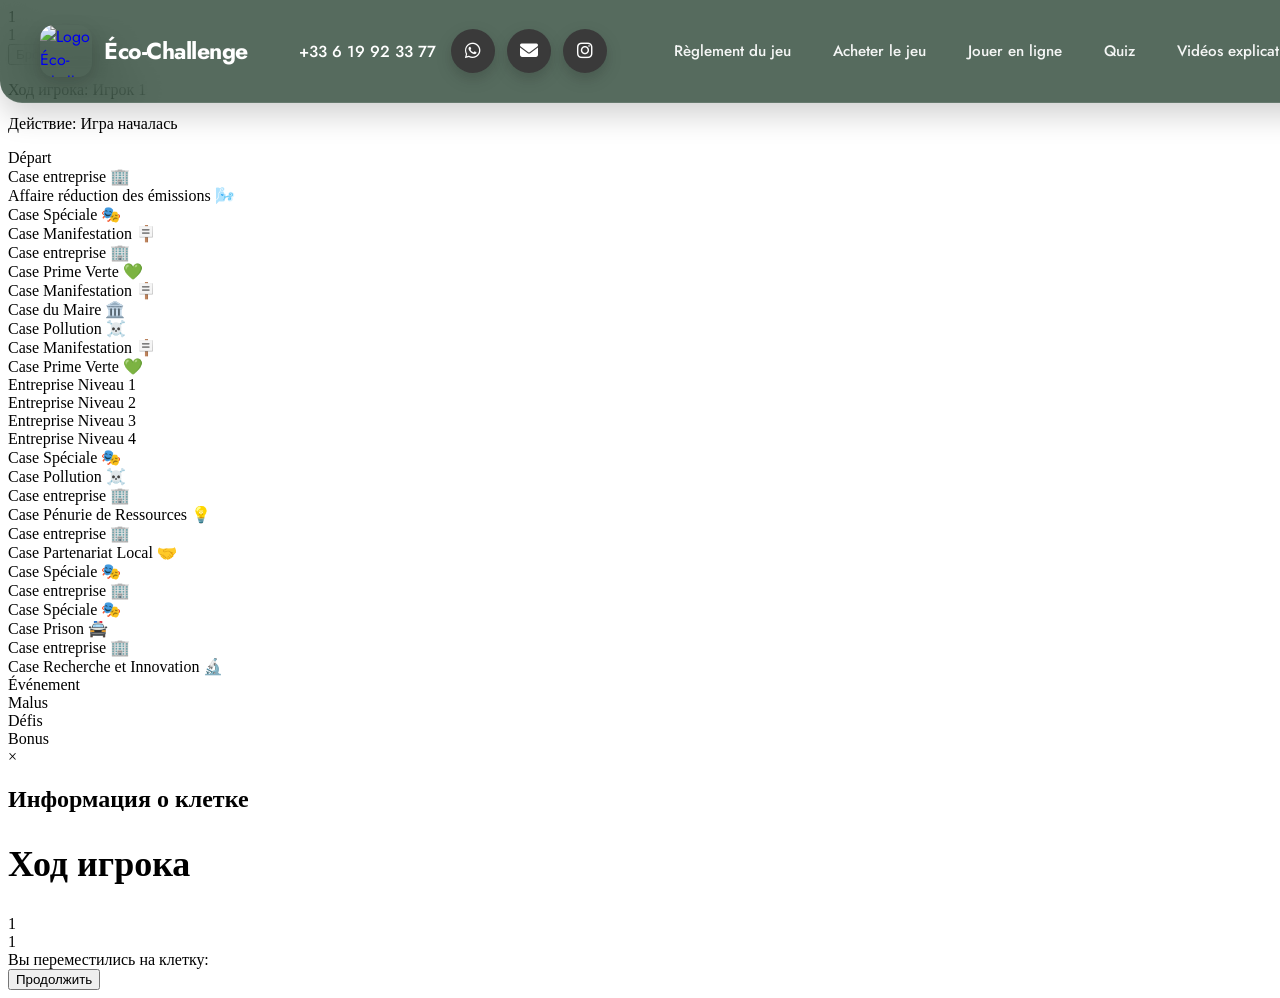
==== game.html @ 74632805 "Add header to "game.html"" ====
<!DOCTYPE html>
<html lang="fr">
<head>
    <meta charset="UTF-8">
    <meta name="viewport" content="width=device-width, initial-scale=1.0">
    <link type="image/png" rel="icon" href="assets/images/favicon.png">
    <title>Éco-Challenge - Jeux</title>
    <link rel="stylesheet" href="css/game.css">
    <link rel="stylesheet" href="css/tools.css"/>
    <link rel="stylesheet" href="css/header.css"/>
    <link rel="stylesheet" href="css/footer.css"/>
    <link rel="stylesheet" href="https://cdnjs.cloudflare.com/ajax/libs/font-awesome/6.5.0/css/all.min.css">
</head>
<body>

<header>
    <a href="index.html" id="logo-link" title="Éco-Challenge site principal">
        <img src="assets/images/favicon.png" class="logo" alt="Logo Éco-Challenge">
        <span class="logo-text">Éco-Challenge</span>
    </a>

    <div class="header-contacts">
        <a href="tel:+33 6 19 92 33 77" class="contact-phone">+33 6 19 92 33 77</a>
        <div class="socials contact-buttons">
            <a href="https://wa.me/33619923377" target="_blank" title="WhatsApp" class="whatsapp">
                <i class="fa-brands fa-whatsapp"></i>
            </a>

            <a href="mailto:eco.challenge06400@gmail.com?subject=Contact Eco-Challenge&body=Bonjour,%0D%0AJe vous contacte concernant..." title="Envoyer un email" class="email">
                <i class="fa-solid fa-envelope"></i>
            </a>

            <a href="#" aria-label="Instagram" title="Instagram" class="instagram">
                <i class="fa-brands fa-instagram"></i>
            </a>
        </div>
    </div>

    <nav class="menu">
        <a class="menu-item" href="guide.html">Règlement du jeu</a>
        <a class="menu-item" href="landing.html">Acheter le jeu</a>
        <a class="menu-item" href="index.html">Jouer en ligne</a>
        <a class="menu-item" href="quizz.html">Quiz</a>
        <a class="menu-item" href="">Vidéos explicatives</a>
    </nav>
</header>

<div class="main-container">
    <div class="game-info">
        <div class="players-panel" id="playersPanel">
        </div>

        <div class="dice-panel">
            <div class="dice" id="dice1">1</div>
            <div class="dice" id="dice2">1</div>
            <button id="rollDice">Бросить кубики</button>
        </div>
        <div class="status-panel">
            <p>Ход игрока: <span id="currentPlayer">Игрок 1</span></p>
            <p>Действие: <span id="lastAction">Игра началась</span></p>
        </div>
    </div>

    <div class="board-container">
        <div class="board">
            <div class="board-row top">
                <div class="cell green" id="cell-0">Départ</div>
                <div class="cell dark-blue" id="cell-1">Case entreprise 🏢</div>
                <div class="cell red" id="cell-2">Affaire réduction des émissions 🌬️</div>
                <div class="cell light-green" id="cell-3">Case Spéciale 🎭</div>
                <div class="cell light-blue" id="cell-4">Case Manifestation 🪧</div>
                <div class="cell dark-blue" id="cell-5">Case entreprise 🏢</div>
                <div class="cell brown" id="cell-6">Case Prime Verte 💚</div>
                <div class="cell light-blue" id="cell-7">Case Manifestation 🪧</div>
            </div>

            <div class="board-middle">
                <div class="board-row left">
                    <div class="cell beige" id="cell-23">Case du Maire 🏛️</div>
                    <div class="cell blue-blue" id="cell-22">Case Pollution ☠️</div>
                    <div class="cell light-blue" id="cell-21">Case Manifestation 🪧️</div>
                    <div class="cell dark-orange" id="cell-20">Case Prime Verte 💚</div>
                </div>

                <div class="board-center">
                    <div class="cards-left cards-column">
                        <div class="cards-container">Entreprise Niveau 1</div>
                        <div class="cards-container">Entreprise Niveau 2</div>
                    </div>
                    <div class="cards-right cards-column">
                        <div class="cards-container">Entreprise Niveau 3</div>
                        <div class="cards-container">Entreprise Niveau 4</div>
                    </div>
                </div>

                <div class="board-row right">
                    <div class="cell light-green" id="cell-8">Case Spéciale 🎭</div>
                    <div class="cell blue-blue" id="cell-9">Case Pollution ☠️</div>
                    <div class="cell dark-blue" id="cell-10">Case entreprise 🏢</div>
                    <div class="cell orange" id="cell-11">Case Pénurie de Ressources 💡</div>
                </div>
            </div>

            <div class="board-row bottom">
                <div class="cell dark-blue" id="cell-19">Case entreprise 🏢</div>
                <div class="cell pink" id="cell-18">Case Partenariat Local 🤝</div>
                <div class="cell light-green" id="cell-17">Case Spéciale 🎭</div>
                <div class="cell dark-blue" id="cell-16">Case entreprise 🏢</div>
                <div class="cell light-green" id="cell-15">Case Spéciale 🎭</div>
                <div class="cell purple" id="cell-14">Case Prison 🚔</div>
                <div class="cell dark-blue" id="cell-13">Case entreprise 🏢</div>
                <div class="cell white-blue" id="cell-12">Case Recherche et Innovation 🔬</div>
            </div>
        </div>
        <div class="title-label"></div>
    </div>

    <div class="special-cards">
        <div class="special-cards-container" id="card-event" style="align-self: flex-end;">
            Événement
        </div>
        <div class="special-cards-container" id="card-malus" style="align-self: flex-start;">
            Malus
        </div>
        <div class="special-cards-container" id="card-defis" style="align-self: flex-end;">
            Défis
        </div>
        <div class="special-cards-container" id="card-bonus" style="align-self: center;">
            Bonus
        </div>
    </div>
</div>

<div id="modal" class="modal">
    <div class="modal-content">
        <span class="close">&times;</span>
        <h2 id="modal-title">Информация о клетке</h2>
        <p id="modal-description"></p>
    </div>
</div>

<div id="turnModal" class="turn-modal">
    <div class="turn-modal-content">
        <h2 id="turnPlayerName" style="font-size: 36px; margin-bottom: 30px;">Ход игрока</h2>
        <div class="dice-result">
            <div class="big-dice" id="turnDice1">1</div>
            <div class="big-dice" id="turnDice2">1</div>
        </div>
        <div class="turn-result" id="turnResult">
            Вы переместились на клетку: <span id="turnCell"></span>
        </div>
        <div class="money-change" id="turnMoneyChange"></div>
        <button class="continue-button" id="continueTurn">Продолжить</button>
    </div>
</div>

<script src="js/game.js"></script>
</body>
</html>
---- css/tools.css ----
:root {
    --eco-green: #4CAF50;
    --eco-green-dark: #2e7d32;
    --eco-leaf: #81C784;
    --eco-cream: #F9FBE7;
    --eco-sky: #E0F7FA;
    --white: #fff;
    --black: #000;
    --text: #1f3d2b;
    --text-soft: #4b6b5a;
    --line: #cfead6;
    --shadow-soft: 0 10px 26px rgba(0, 0, 0, .08);
    --glow: 0 0 0 3px rgba(76, 175, 80, .20);
    --r-sm: 14px;
    --r-md: 16px;
    --r-lg: 22px;
    --r-xl: 28px;
    --pill: 999px;
    --t: .25s ease;
    --container: 980px;
}

.tools-panel {
    position: fixed;
    bottom: 24px;
    right: 24px;
    z-index: 9998;
    display: flex;
    flex-direction: row;
    gap: 10px;
}

.back-to-top {
    width: 52px;
    height: 52px;
    display: flex;
    align-items: center;
    justify-content: center;
    background: linear-gradient(135deg, #66bb6a, #2e7d32);
    color: var(--white);
    font-size: 20px;
    font-weight: 900;
    border-radius: 50%;
    box-shadow: 0 14px 32px rgba(76, 175, 80, .45);
    transition: transform var(--t), box-shadow var(--t), opacity var(--t);
    text-decoration: none;
}

.back-to-top:hover {
    transform: translateY(-2px)
}

.back-to-top:active {
    transform: translateY(0)
}

.contact-block {
    margin-top: 18px;
    padding: 18px;
    background: rgba(255, 255, 255, .92);
    border-radius: 20px;
    border: 1px solid rgba(76, 175, 80, .22);
    box-shadow: 0 16px 34px rgba(0, 0, 0, .08);
}

.contact-block p {
    display: flex;
    align-items: center;
    justify-content: flex-start;
    gap: 12px;
    margin: 12px 0;
    font-size: 15px;
}

.contact-block .icon {
    width: 38px;
    height: 38px;
    display: grid;
    place-items: center;
    border-radius: 14px;
    background: rgba(76, 175, 80, .12);
    font-size: 18px;
}

.contact-block a {
    color: var(--eco-green-dark);
    font-weight: 900
}

.contact-block a:hover {
    text-decoration: underline
}

.contact-block .note {
    margin-left: auto;
    padding: 6px 10px;
    border-radius: 999px;
    background: rgba(129, 199, 132, .18);
    border: 1px solid rgba(76, 175, 80, .18);
    font-size: 12px;
    font-style: normal;
    color: #1f3d2b;
}

#contactPanel {
    display: none;
    position: fixed;
    right: 24px;
    bottom: 90px;
    z-index: 9999;
    width: min(560px, 94vw);
    max-height: calc(100vh - 140px);
    overflow: auto;
    padding: 32px 30px;
    background: radial-gradient(circle at top right, rgba(129, 199, 132, .25), transparent 45%),
    linear-gradient(160deg, #fbfffd, #e9f6ef);
    border-radius: 30px;
    border: 1px solid rgba(76, 175, 80, .20);
    box-shadow: 0 34px 80px rgba(0, 0, 0, .18);
    text-align: left;
    animation: contactUp .25s ease;
}

#contactPanel::-webkit-scrollbar {
    width: 10px
}

#contactPanel::-webkit-scrollbar-thumb {
    background: rgba(76, 175, 80, .22);
    border-radius: 999px
}

#contactPanel::-webkit-scrollbar-track {
    background: transparent
}

#contactClose {
    position: absolute;
    top: 14px;
    right: 14px;
    width: 44px;
    height: 44px;
    border-radius: 50%;
    border: 1px solid rgba(76, 175, 80, .28);
    background: rgba(255, 255, 255, .85);
    backdrop-filter: blur(10px);
    font-size: 18px;
    font-weight: 900;
    cursor: pointer;
    box-shadow: 0 10px 24px rgba(0, 0, 0, .12);
    transition: transform var(--t), box-shadow var(--t);
    color: black;
}

#contactClose:hover {
    transform: scale(1.06);
    box-shadow: 0 16px 32px rgba(0, 0, 0, .16);
}

.contact-intro {
    margin: 8px 0 18px 0;
    font-size: 15.5px;
    line-height: 1.6;
    color: #264c38;
}


#contactBtn {
    align-items: center;
    padding: 14px 22px;
    border-radius: var(--pill);
    background: linear-gradient(135deg, var(--white), #f1fdf4);
    border: 2px solid rgba(76, 175, 80, .25);
    color: var(--eco-green-dark);
    font-size: 16px;
    font-weight: 900;
    box-shadow: 0 16px 34px rgba(76, 175, 80, .22);
    cursor: pointer;
    transition: transform var(--t), box-shadow var(--t), filter var(--t);
    font-family: Poppins, system-ui, Arial, sans-serif;
}

#contactBtn:hover {
    transform: translateY(-2px);
    box-shadow: 0 22px 44px rgba(76, 175, 80, .32);
    filter: saturate(1.05);
}

@media (max-width: 520px) {
    .back-to-top {
        right: 90px
    }

    #contactBtn {
        right: 14px;
        bottom: 14px;
        padding: 12px 18px;
        font-size: 15px;
    }

    #contactPanel {
        right: 14px;
        bottom: 76px;
        width: min(520px, 94vw);
        padding: 22px 18px;
    }
}
---- css/header.css ----
@import url('https://fonts.googleapis.com/css2?family=Jost:wght@400;500;600;700;800&display=swap');

a {
    text-decoration: none;
}

header {
    position: fixed;
    top: 0;
    left: 0;
    transform: none;
    width: 100%;
    min-height: 78px;
    padding: 12px 40px;
    display: flex;
    justify-content: space-between;
    align-items: center;
    gap: 24px;
    z-index: 1000;
    background: rgba(22, 51, 33, 0.72);
    border-bottom: 1px solid rgba(255, 255, 255, 0.10);
    border-radius: 0 0 22px 22px;
    box-shadow: 0 12px 30px rgba(0, 0, 0, 0.18);
    backdrop-filter: blur(18px);
    -webkit-backdrop-filter: blur(18px);
    font-family: "Jost", sans-serif;
}

#logo-link {
    display: inline-flex;
    align-items: center;
    gap: 12px;
    text-decoration: none;
    flex-shrink: 0;
}

.logo {
    width: 52px;
    height: 52px;
    object-fit: contain;
    border-radius: 14px;
    box-shadow: 0 6px 18px rgba(0, 0, 0, 0.16);
}

.logo-text {
    color: #ffffff;
    font-size: clamp(1.15rem, 1.8vw, 1.7rem);
    font-weight: 700;
    letter-spacing: -0.02em;
    white-space: nowrap;
}

.menu {
    display: flex;
    justify-content: flex-end;
    align-items: center;
    gap: 10px;
    flex-wrap: wrap;
}

.menu-item {
    text-decoration: none;
    color: rgba(255, 255, 255, 0.94);
    font-size: clamp(0.95rem, 1.15vw, 1.08rem);
    font-weight: 500;
    padding: 10px 16px;
    border-radius: 999px;
    transition: all 0.3s ease;
    position: relative;
}

.menu-item:hover {
    color: #163321;
    background: linear-gradient(135deg, #9cf0b0, #71df90);
    box-shadow: 0 8px 18px rgba(113, 223, 144, 0.28);
    transform: translateY(-1px);
}

.menu-item:active {
    transform: translateY(0);
}

.header-contacts {
    display: flex;
    align-items: center;
    gap: 15px;
    margin: 0 20px;
    color: black;
}

.contact-phone {
    color: white;
    text-decoration: none;
    font-size: 16px;
    font-weight: 500;
    transition: color 0.3s ease;
    white-space: nowrap;
}

.contact-buttons {
    display: flex;
    gap: 8px;
    align-items: center !important;
    margin: 0;
}

.socials {
    display: flex;
    flex-wrap: wrap;
    gap: 12px;
}

.socials a {
    width: 44px;
    height: 44px;
    background: #3a3a3a;
    border-radius: 50%;
    display: flex;
    align-items: center;
    justify-content: center;
    color: #ffffff;
    font-size: 18px;
    transition: 0.3s ease;
    box-shadow: 0 6px 16px rgba(0, 0, 0, 0.18);
}

.socials a:hover {
    transform: translateY(-4px) scale(1.08);
}

.whatsapp:hover {
    background: #25D366;
    color: #fff;
}

.email:hover {
    background: #EA4335;
    color: #fff;
}

.instagram:hover {
    background: linear-gradient(135deg, #f58529, #dd2a7b, #8134af, #515bd4);
    color: #fff;
}
---- css/footer.css ----
.footer {
    background: #2b2b2b;
    color: var(--text-light);
    margin-top: 80px;
    padding: 50px 20px 20px;
    border-top: 1px solid rgba(255, 255, 255, 0.05);
    text-align: center;
    font-size: 0.95rem;

}

.footer-container {
    max-width: 1100px;
    margin: auto;
    display: flex;
    flex-direction: column;
    gap: 15px;
}

.footer-row {
    display: flex;
    flex-direction: row;
    gap: 10px;
}

.footer-column {
    flex: 1;
}

.footer-column h3 {
    color: #8fffd2;
    margin-bottom: 14px;
    font-size: 1.1rem;
    position: relative;
    text-align: left;
}

.footer-column h3::after {
    content: "";
    display: block;
    width: 38px;
    height: 2px;
    background: #8fffd2;
    margin-top: 8px;
    border-radius: 999px;
}

.footer-column p,
.footer-column a {
    color: #aaa;
    font-size: 0.95rem;
    margin-bottom: 8px;
    transition: 0.2s;
}

.footer-column a:hover {
    color: #8fffd2;
}

.footer-column-content {
    text-align: left;
}

.footer-bottom {
    margin-top: 40px;
    padding-top: 20px;
    border-top: 1px solid rgba(255, 255, 255, 0.08);
}

.footer-bottom p {
    text-align: center;
    width: 100%;
    font-size: 0.9rem;
    color: #888;
}
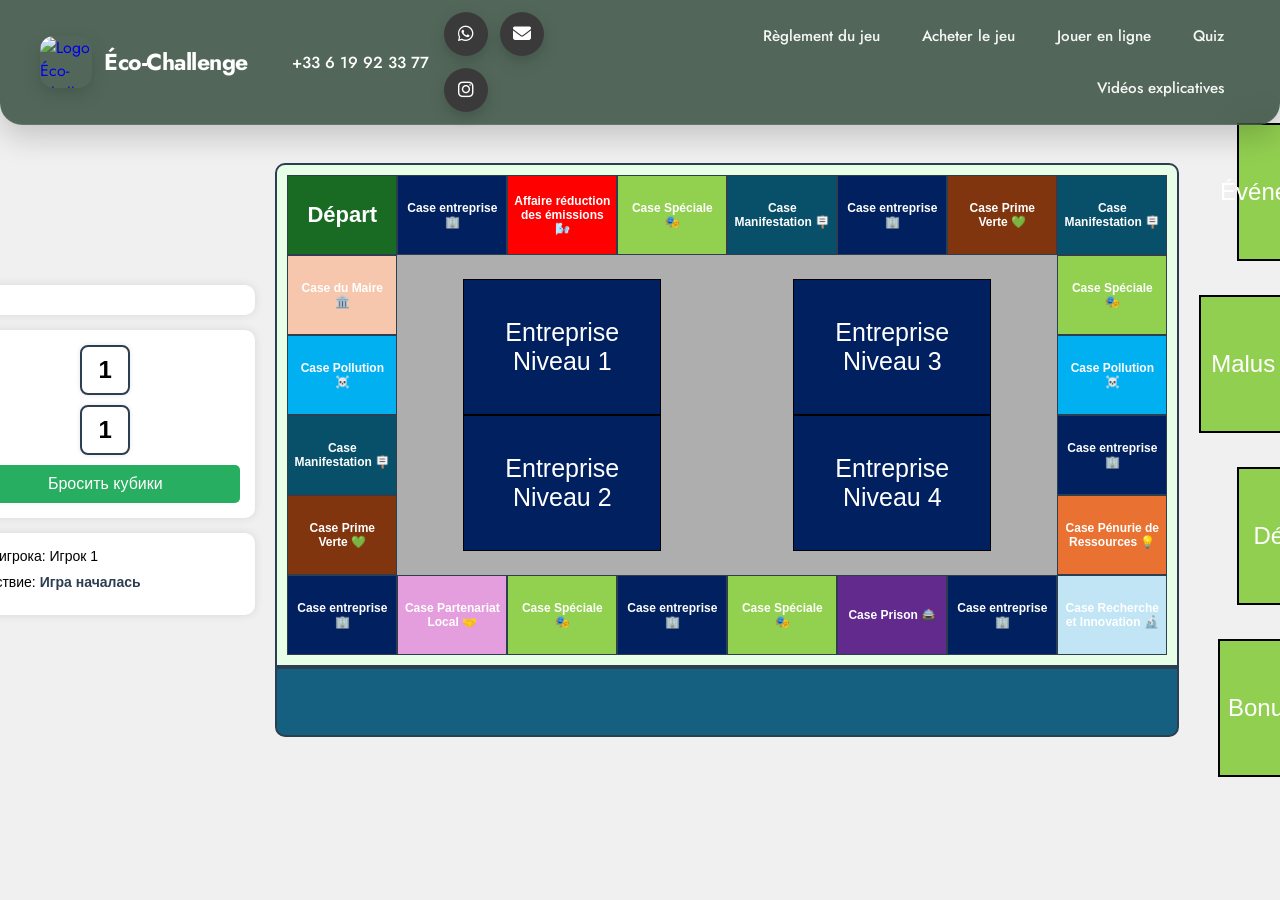
==== commit c6f55a4c: "Add make "base.css" fix "star-game-html"" ====
--- a/game.html
+++ b/game.html
@@ -5,6 +5,7 @@
     <meta name="viewport" content="width=device-width, initial-scale=1.0">
     <link type="image/png" rel="icon" href="assets/images/favicon.png">
     <title>Éco-Challenge - Jeux</title>
+    <link rel="stylesheet" href="css/base.css"/>
     <link rel="stylesheet" href="css/game.css">
     <link rel="stylesheet" href="css/tools.css"/>
     <link rel="stylesheet" href="css/header.css"/>
--- a/css/base.css
+++ b/css/base.css
@@ -0,0 +1,41 @@
+:root {
+    --white: #ffffff;
+    --text: #163321;
+    --text-light: #4e6a58;
+    --green: #2f9e44;
+    --green-dark: #1f7a33;
+    --green-border: #bfe8ca;
+    --shadow: 0 10px 30px rgba(31, 122, 51, 0.10);
+    --shadow-hover: 0 18px 45px rgba(31, 122, 51, 0.16);
+    --radius-xl: 28px;
+    --radius-lg: 22px;
+    --transition: 0.3s ease;
+    --primary: #22c55e;
+    --primary-dark: #15803d;
+    --mint: #bbf7d0;
+    --glass: rgba(255, 255, 255, 0.12);
+    --card: rgba(255, 255, 255, 0.84);
+    --radius: 28px;
+    --eco-green: #4CAF50;
+    --eco-green-dark: #2e7d32;
+    --eco-green-mid: #66bb6a;
+    --eco-leaf: #81C784;
+    --text-soft: #4b6b5a;
+    --line: #cfead6;
+    --shadow-soft: 0 10px 26px rgba(0, 0, 0, .08);
+    --glow: 0 0 0 3px rgba(76, 175, 80, .20);
+    --r-md: 16px;
+    --r-lg: 22px;
+    --pill: 999px;
+    --t: .25s ease;
+}
+
+* {
+    margin: 0;
+    padding: 0;
+    box-sizing: border-box;
+}
+
+html {
+    scroll-behavior: smooth;
+}
--- a/css/game.css
+++ b/css/game.css
@@ -0,0 +1,507 @@
+body {
+    min-height: 100vh;
+    background-color: #f0f0f0;
+    background-image: url(../assets/images/game/bg.png);
+    background-repeat: no-repeat;
+    background-position: center;
+    background-size: cover;
+    font-family: Arial, sans-serif;
+    display: flex;
+    justify-content: center;
+    align-items: center;
+}
+
+.main-container {
+    display: flex;
+    gap: 20px;
+    width: 100%;
+    height: 100vh;
+    padding: 20px;
+    flex-direction: row;
+    justify-content: center;
+    align-items: center;
+}
+
+.game-info {
+    width: 300px;
+    flex-shrink: 0;
+}
+
+.players-panel {
+    background-color: white;
+    border-radius: 10px;
+    padding: 15px;
+    margin-bottom: 15px;
+    box-shadow: 0 0 10px rgba(0, 0, 0, 0.1);
+}
+
+.player {
+    padding: 10px;
+    margin-bottom: 10px;
+    background-color: #f8f9fa;
+    border-radius: 5px;
+}
+
+.player:last-child {
+    margin-bottom: 0;
+}
+
+.player-token {
+    width: 20px;
+    height: 20px;
+    border-radius: 50%;
+    margin: 5px auto;
+}
+
+.dice-panel {
+    background-color: white;
+    border-radius: 10px;
+    padding: 15px;
+    margin-bottom: 15px;
+    box-shadow: 0 0 10px rgba(0, 0, 0, 0.1);
+    display: flex;
+    flex-direction: column;
+    align-items: center;
+    gap: 10px;
+}
+
+.dice {
+    width: 50px;
+    height: 50px;
+    background-color: white;
+    border: 2px solid #2c3e50;
+    border-radius: 8px;
+    display: flex;
+    justify-content: center;
+    align-items: center;
+    font-size: 24px;
+    font-weight: bold;
+    margin: 0 5px;
+    box-shadow: 0 0 5px rgba(0, 0, 0, 0.1);
+}
+
+#rollDice {
+    width: 100%;
+    padding: 10px;
+    background-color: #27ae60;
+    color: white;
+    border: none;
+    border-radius: 5px;
+    cursor: pointer;
+    font-size: 16px;
+    transition: background-color 0.3s;
+}
+
+#rollDice:hover {
+    background-color: #219a52;
+}
+
+#rollDice:disabled {
+    background-color: #95a5a6;
+    cursor: not-allowed;
+}
+
+.status-panel {
+    background-color: white;
+    border-radius: 10px;
+    padding: 15px;
+    box-shadow: 0 0 10px rgba(0, 0, 0, 0.1);
+}
+
+.status-panel p {
+    margin-bottom: 10px;
+    font-size: 14px;
+}
+
+#lastAction {
+    font-weight: bold;
+    color: #2c3e50;
+}
+
+.board-container {
+    display: flex;
+    flex-direction: column;
+}
+
+.title-label {
+    background-image: url(../assets/images/game/title.png);
+    height: 70px;
+    background-position: center;
+    background-repeat: no-repeat;
+    background-size: contain;
+    background-color: #156081;
+    border: 2px solid #2c3e50;
+    border-radius: 0 0 10px 10px;
+}
+
+.board {
+    flex-grow: 0;
+    height: 55%;
+    background-color: #e6ffe6;
+    border: 2px solid #2c3e50;
+    border-radius: 10px 10px 0 0;
+    padding: 10px;
+    display: flex;
+    flex-direction: column;
+    justify-content: space-between;
+    position: relative;
+    overflow: hidden;
+}
+
+.board-row {
+    display: flex;
+    height: 80px;
+}
+
+.board-middle {
+    display: flex;
+    flex-grow: 1;
+}
+
+.board-row.left, .board-row.right {
+    flex-direction: column;
+    width: 110px;
+    height: auto;
+    display: flex;
+    justify-content: space-evenly;
+
+
+}
+
+.board-center {
+    flex-grow: 1;
+    display: flex;
+    justify-content: space-around;
+    align-items: center;
+    background-color: #AEAEAE;
+}
+
+.cards-column {
+    width: 30%;
+    height: 85%;
+    background-color: #92D050;
+    display: flex;
+    flex-direction: column
+}
+
+.cards-container {
+    background-color: #002060;
+    color: white;
+    font-size: 25px;
+    text-align: center;
+    flex-grow: 1;
+    display: flex;
+    align-items: center;
+    border: 1px solid black;
+    font-weight: 500;
+}
+
+.cell {
+    width: 110px;
+    height: 80px;
+    border: 1px solid #2c3e50;
+    background-color: white;
+    display: flex;
+    justify-content: center;
+    align-items: center;
+    text-align: center;
+    padding: 5px;
+    font-size: 12px;
+    position: relative;
+    transition: background-color 0.3s;
+    color: white;
+    font-weight: 700;
+}
+
+.cell[id^="cell-"] {
+    cursor: help;
+}
+
+.player-piece {
+    width: 20px;
+    height: 20px;
+    border-radius: 50%;
+    position: absolute;
+    z-index: 10;
+    border: 2px solid white;
+    box-shadow: 0 0 8px rgba(0, 0, 0, 0.3);
+    transition: all 0.3s ease-in-out;
+    cursor: pointer;
+}
+
+.player-piece:hover {
+    transform: scale(1.2);
+    box-shadow: 0 0 12px rgba(0, 0, 0, 0.5);
+}
+
+@media (max-width: 1000px) {
+    .main-container {
+        flex-direction: column;
+    }
+
+    .game-info {
+        width: 100%;
+        max-width: 600px;
+        margin: 0 auto;
+    }
+
+    .board {
+        max-width: 600px;
+        margin: 0 auto;
+    }
+}
+
+/* Стили для модального окна */
+.modal {
+    display: none;
+    position: fixed;
+    z-index: 100;
+    left: 0;
+    top: 0;
+    width: 100%;
+    height: 100%;
+    background-color: rgba(0, 0, 0, 0.5);
+}
+
+.modal-content {
+    background-color: #fefefe;
+    margin: 15% auto;
+    padding: 20px;
+    border: 1px solid #888;
+    width: 80%;
+    max-width: 500px;
+    border-radius: 10px;
+    position: relative;
+    animation: modalOpen 0.3s ease-out;
+}
+
+@keyframes modalOpen {
+    from {
+        opacity: 0;
+        transform: translateY(-100px);
+    }
+    to {
+        opacity: 1;
+        transform: translateY(0);
+    }
+}
+
+.close {
+    color: #aaa;
+    float: right;
+    font-size: 28px;
+    font-weight: bold;
+    cursor: pointer;
+    transition: color 0.3s;
+}
+
+.close:hover {
+    color: #2c3e50;
+}
+
+#modal-title {
+    color: #2c3e50;
+    margin-bottom: 15px;
+}
+
+#modal-description {
+    color: #34495e;
+    line-height: 1.5;
+}
+
+/* Улучшение стилей ячеек */
+.cell:hover {
+    background-color: rgba(44, 62, 80, 0.1);
+    cursor: pointer;
+    color: black;
+}
+
+/* Стили для модального окна результатов хода */
+.turn-modal {
+    display: none;
+    position: fixed;
+    z-index: 1000;
+    left: 0;
+    top: 0;
+    width: 100%;
+    height: 100%;
+    background-color: rgba(0, 0, 0, 0.8);
+    animation: fadeIn 0.5s ease-out;
+}
+
+.turn-modal-content {
+    background: linear-gradient(135deg, #27ae60, #2ecc71);
+    color: white;
+    margin: 5% auto;
+    padding: 40px;
+    width: 90%;
+    max-width: 800px;
+    border-radius: 20px;
+    position: relative;
+    text-align: center;
+    box-shadow: 0 0 30px rgba(0, 0, 0, 0.3);
+    animation: slideIn 0.5s ease-out;
+}
+
+.turn-result {
+    font-size: 24px;
+    margin-bottom: 20px;
+}
+
+.dice-result {
+    display: flex;
+    justify-content: center;
+    gap: 20px;
+    margin: 30px 0;
+}
+
+.big-dice {
+    width: 80px;
+    height: 80px;
+    background-color: white;
+    border-radius: 15px;
+    display: flex;
+    justify-content: center;
+    align-items: center;
+    font-size: 36px;
+    font-weight: bold;
+    color: #2c3e50;
+    box-shadow: 0 0 15px rgba(0, 0, 0, 0.2);
+}
+
+.money-change {
+    font-size: 32px;
+    font-weight: bold;
+    margin: 20px 0;
+    text-shadow: 2px 2px 4px rgba(0, 0, 0, 0.3);
+}
+
+.positive-money {
+    color: #2ecc71;
+}
+
+.negative-money {
+    color: #e74c3c;
+}
+
+.continue-button {
+    background-color: white;
+    color: #27ae60;
+    border: none;
+    padding: 15px 40px;
+    font-size: 20px;
+    border-radius: 30px;
+    cursor: pointer;
+    margin-top: 20px;
+    transition: all 0.3s ease;
+    box-shadow: 0 5px 15px rgba(0, 0, 0, 0.2);
+}
+
+.continue-button:hover {
+    transform: translateY(-2px);
+    box-shadow: 0 7px 20px rgba(0, 0, 0, 0.3);
+}
+
+@keyframes fadeIn {
+    from {
+        opacity: 0;
+    }
+    to {
+        opacity: 1;
+    }
+}
+
+@keyframes slideIn {
+    from {
+        transform: translateY(-100px);
+        opacity: 0;
+    }
+    to {
+        transform: translateY(0);
+        opacity: 1;
+    }
+}
+
+.green {
+    background-color: #196B24;
+}
+
+.dark-blue {
+    background-color: #002060;
+}
+
+.red {
+    background-color: #FE0000;
+}
+
+.light-green {
+    background-color: #92D050;
+}
+
+.light-blue {
+    background-color: #084F6A;
+}
+
+.brown {
+    background-color: #80350E;
+}
+
+.blue-blue {
+    background-color: #00B0F0;
+}
+
+.orange {
+    background-color: #E97132;
+}
+
+.white-blue {
+    background-color: #C1E5F5;
+}
+
+.purple {
+    background-color: #622A8D;
+}
+
+.pink {
+    background-color: #E59EDD;
+}
+
+.dark-orange {
+    background-color: #80350E;
+}
+
+.beige {
+    background-color: #F6C6AD;
+}
+
+#cell-0 {
+    font-size: 22px;
+}
+
+.special-cards-container {
+    background-color: #91CF50;
+    border: 2px solid black;
+    font-size: 24px;
+    color: white;
+    display: flex;
+    justify-content: center;
+    align-items: center;
+    height: 20%;
+    width: 70%;
+}
+
+.card-highlight {
+    transform: scale(1.08);
+    outline: 4px solid #ffffff;
+    box-shadow: 0 0 35px 12px rgba(255,255,255,0.85);
+    filter: brightness(1.25);
+    transition: 0.15s;
+}
+
+.special-cards {
+    width: 15%;
+    height: 80%;
+    display: flex;
+    flex-direction: column;
+    justify-content: space-around;
+}
--- a/css/tools.css
+++ b/css/tools.css
@@ -186,6 +186,10 @@
     filter: saturate(1.05);
 }
 
+.contact-block p {
+    color: var(--text-light);
+}
+
 @media (max-width: 520px) {
     .back-to-top {
         right: 90px
--- a/css/header.css
+++ b/css/header.css
@@ -141,4 +141,38 @@
 .instagram:hover {
     background: linear-gradient(135deg, #f58529, #dd2a7b, #8134af, #515bd4);
     color: #fff;
-}+}
+
+.reviews-button {
+    min-width: 125px;
+    height: 50px;
+    padding: 0 28px;
+    display: flex;
+    align-items: center;
+    justify-content: center;
+    background: rgba(223, 240, 216, 0.95);
+    border: 1px solid rgba(169, 214, 166, 0.95);
+    color: #15803d;
+    font-size: 1rem;
+    font-weight: 700;
+    text-decoration: none;
+    white-space: nowrap;
+    transition: 0.25s ease;
+    box-shadow:
+            inset 0 1px 0 rgba(255,255,255,0.65),
+            0 4px 10px rgba(34,197,94,0.05);
+}
+.reviews-section {
+    display: none;
+    opacity: 0;
+    transform: translateY(20px);
+    transition:
+            opacity 0.35s ease,
+            transform 0.35s ease;
+}
+
+.reviews-section.active {
+    display: block;
+    opacity: 1;
+    transform: translateY(0);
+}
